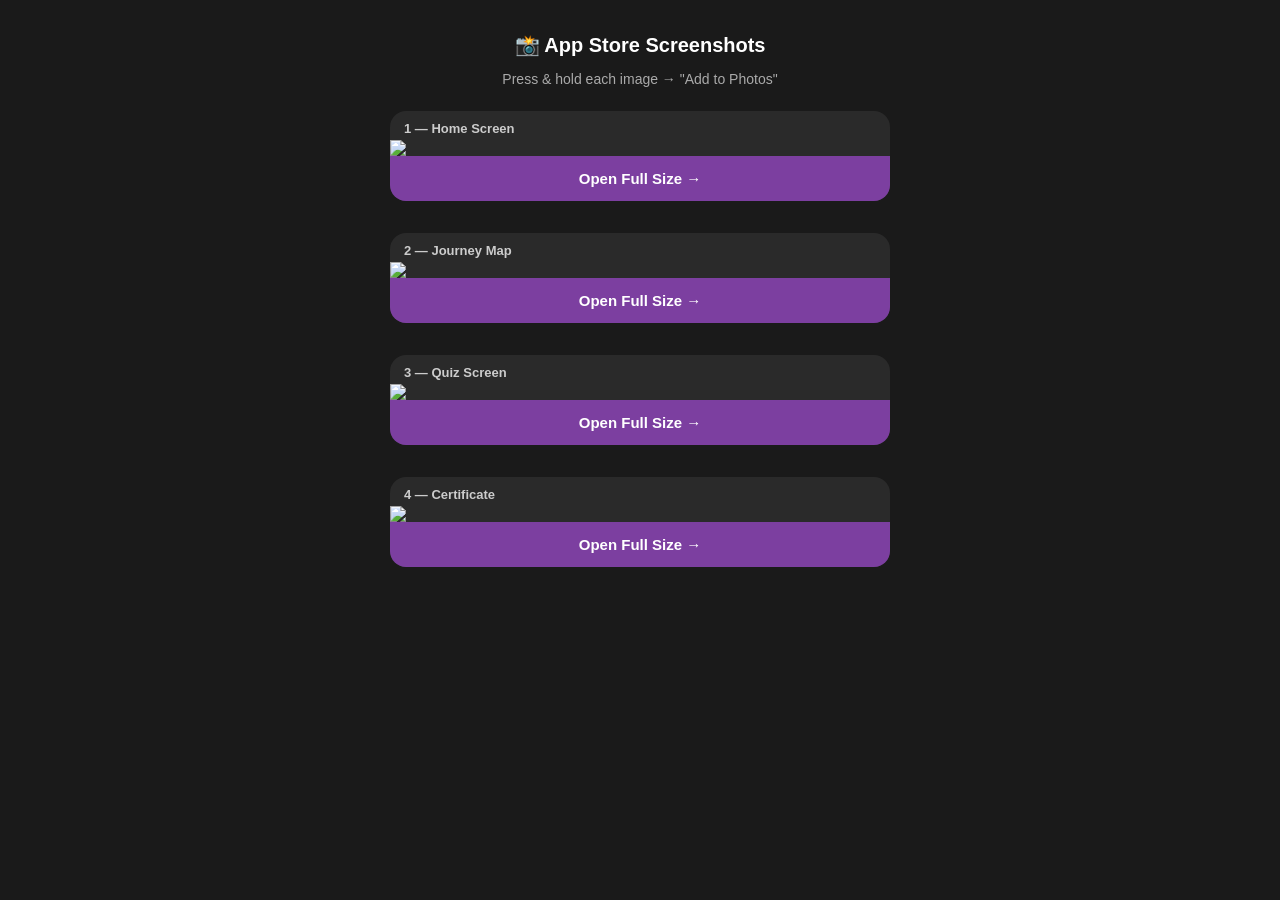
==== public/screenshots.html @ 1fa2fd78 "File changes" ====
<!DOCTYPE html>
<html lang="en">
<head>
  <meta charset="UTF-8" />
  <meta name="viewport" content="width=device-width, initial-scale=1.0" />
  <title>App Store Screenshots</title>
  <style>
    body { margin: 0; background: #1a1a1a; font-family: -apple-system, sans-serif; padding: 20px; }
    h1 { color: white; text-align: center; font-size: 20px; margin-bottom: 6px; }
    p { color: #aaa; text-align: center; font-size: 14px; margin-bottom: 24px; }
    .grid { display: flex; flex-direction: column; gap: 32px; max-width: 500px; margin: 0 auto; }
    .card { background: #2a2a2a; border-radius: 16px; overflow: hidden; }
    .card img { width: 100%; display: block; }
    .card a {
      display: block;
      text-align: center;
      padding: 14px;
      background: #7C3FA0;
      color: white;
      font-weight: 800;
      font-size: 15px;
      text-decoration: none;
    }
    .label { color: #ccc; font-size: 13px; font-weight: 700; padding: 10px 14px 4px; }
  </style>
</head>
<body>
  <h1>📸 App Store Screenshots</h1>
  <p>Press & hold each image → "Add to Photos"</p>
  <div class="grid">
    <div class="card">
      <div class="label">1 — Home Screen</div>
      <img src="https://media.base44.com/images/public/6a0f1419615b4c17815775c8/62bd14b35_generated_image.png" />
      <a href="https://media.base44.com/images/public/6a0f1419615b4c17815775c8/62bd14b35_generated_image.png" target="_blank">Open Full Size →</a>
    </div>
    <div class="card">
      <div class="label">2 — Journey Map</div>
      <img src="https://media.base44.com/images/public/6a0f1419615b4c17815775c8/f676ab78c_generated_image.png" />
      <a href="https://media.base44.com/images/public/6a0f1419615b4c17815775c8/f676ab78c_generated_image.png" target="_blank">Open Full Size →</a>
    </div>
    <div class="card">
      <div class="label">3 — Quiz Screen</div>
      <img src="https://media.base44.com/images/public/6a0f1419615b4c17815775c8/3028ba742_generated_image.png" />
      <a href="https://media.base44.com/images/public/6a0f1419615b4c17815775c8/3028ba742_generated_image.png" target="_blank">Open Full Size →</a>
    </div>
    <div class="card">
      <div class="label">4 — Certificate</div>
      <img src="https://media.base44.com/images/public/6a0f1419615b4c17815775c8/d77d2e790_generated_image.png" />
      <a href="https://media.base44.com/images/public/6a0f1419615b4c17815775c8/d77d2e790_generated_image.png" target="_blank">Open Full Size →</a>
    </div>
  </div>
</body>
</html>
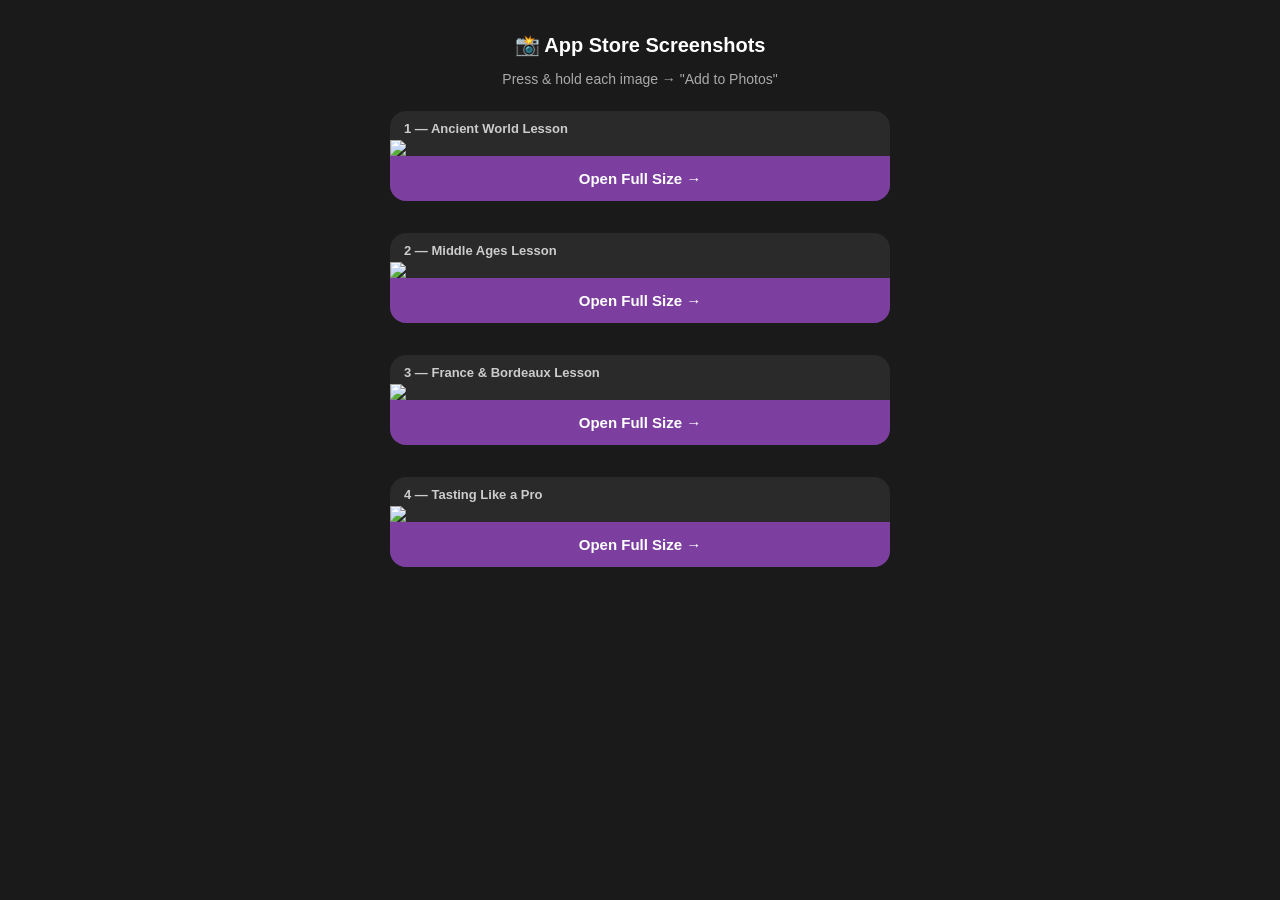
==== commit 2723efe6: "File changes" ====
--- a/public/screenshots.html
+++ b/public/screenshots.html
@@ -29,24 +29,24 @@
   <p>Press & hold each image → "Add to Photos"</p>
   <div class="grid">
     <div class="card">
-      <div class="label">1 — Home Screen</div>
-      <img src="https://media.base44.com/images/public/6a0f1419615b4c17815775c8/62bd14b35_generated_image.png" />
-      <a href="https://media.base44.com/images/public/6a0f1419615b4c17815775c8/62bd14b35_generated_image.png" target="_blank">Open Full Size →</a>
+      <div class="label">1 — Ancient World Lesson</div>
+      <img src="https://media.base44.com/images/public/6a0f1419615b4c17815775c8/2654ff168_generated_image.png" />
+      <a href="https://media.base44.com/images/public/6a0f1419615b4c17815775c8/2654ff168_generated_image.png" target="_blank">Open Full Size →</a>
     </div>
     <div class="card">
-      <div class="label">2 — Journey Map</div>
-      <img src="https://media.base44.com/images/public/6a0f1419615b4c17815775c8/f676ab78c_generated_image.png" />
-      <a href="https://media.base44.com/images/public/6a0f1419615b4c17815775c8/f676ab78c_generated_image.png" target="_blank">Open Full Size →</a>
+      <div class="label">2 — Middle Ages Lesson</div>
+      <img src="https://media.base44.com/images/public/6a0f1419615b4c17815775c8/3cfad652e_generated_image.png" />
+      <a href="https://media.base44.com/images/public/6a0f1419615b4c17815775c8/3cfad652e_generated_image.png" target="_blank">Open Full Size →</a>
     </div>
     <div class="card">
-      <div class="label">3 — Quiz Screen</div>
-      <img src="https://media.base44.com/images/public/6a0f1419615b4c17815775c8/3028ba742_generated_image.png" />
-      <a href="https://media.base44.com/images/public/6a0f1419615b4c17815775c8/3028ba742_generated_image.png" target="_blank">Open Full Size →</a>
+      <div class="label">3 — France & Bordeaux Lesson</div>
+      <img src="https://media.base44.com/images/public/6a0f1419615b4c17815775c8/f9d426042_generated_image.png" />
+      <a href="https://media.base44.com/images/public/6a0f1419615b4c17815775c8/f9d426042_generated_image.png" target="_blank">Open Full Size →</a>
     </div>
     <div class="card">
-      <div class="label">4 — Certificate</div>
-      <img src="https://media.base44.com/images/public/6a0f1419615b4c17815775c8/d77d2e790_generated_image.png" />
-      <a href="https://media.base44.com/images/public/6a0f1419615b4c17815775c8/d77d2e790_generated_image.png" target="_blank">Open Full Size →</a>
+      <div class="label">4 — Tasting Like a Pro</div>
+      <img src="https://media.base44.com/images/public/6a0f1419615b4c17815775c8/1e747334c_generated_image.png" />
+      <a href="https://media.base44.com/images/public/6a0f1419615b4c17815775c8/1e747334c_generated_image.png" target="_blank">Open Full Size →</a>
     </div>
   </div>
 </body>
